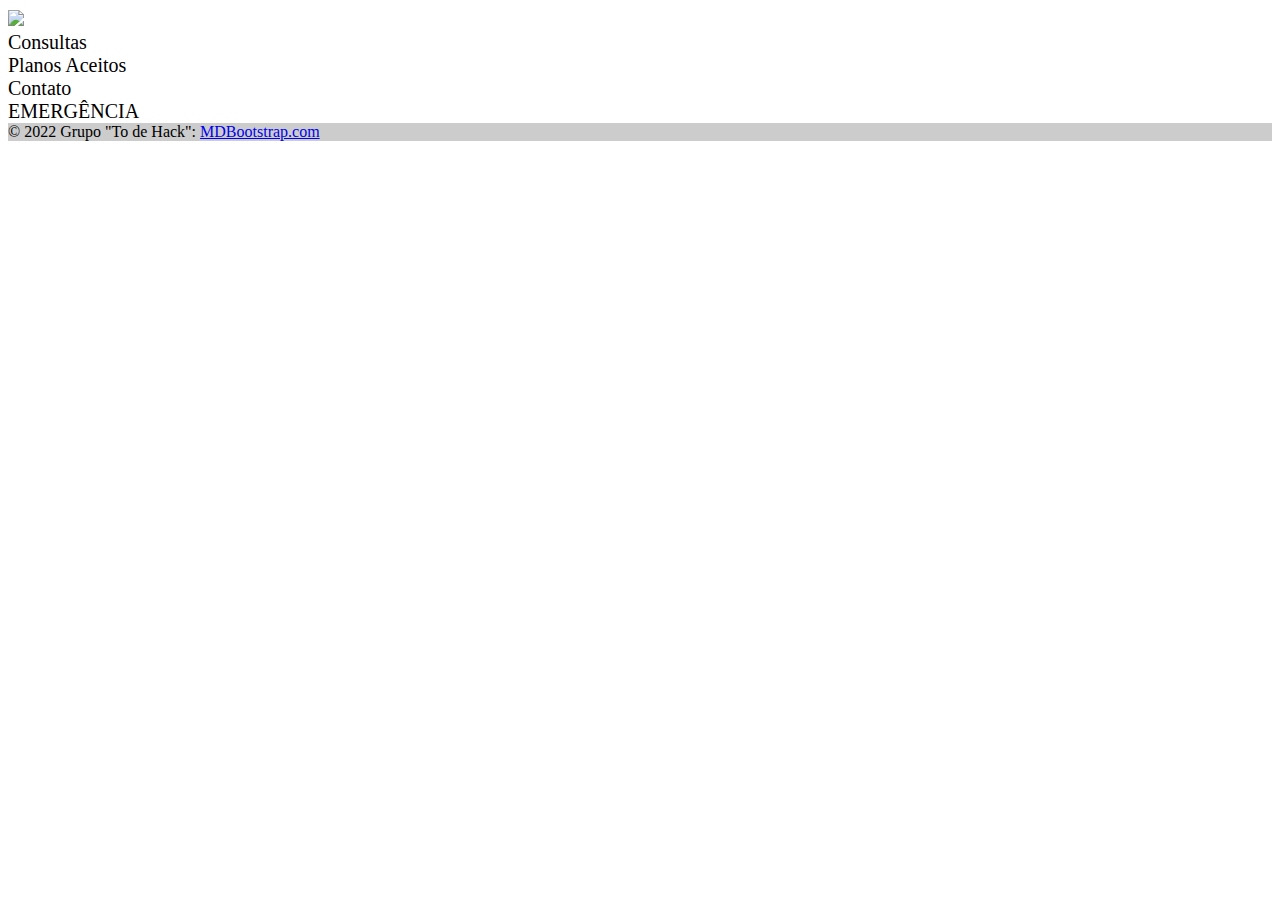
==== index.html @ 80bbb2dc "med commit" ====
<!DOCTYPE html>
<html lang="pt-BR">

<head>
    <meta charset="UTF-8">
    <meta http-equiv="X-UA-Compatible" content="IE=edge">
    <meta name="viewport" content="width=device-width, initial-scale=1.0">
    <title>MED EXPRESS</title>
    <!-- Link para conseguir colocar o HTML e CSS em arquivos separados. -->
    <link rel="stylesheet" href="https://stackpath.bootstrapcdn.com/bootstrap/4.1.3/css/bootstrap.min.css" integrity="sha384-MCw98/SFnGE8fJT3GXwEOngsV7Zt27NXFoaoApmYm81iuXoPkFOJwJ8ERdknLPMO" crossorigin="anonymous">
    <link rel="preconnect" href="https://fonts.googleapis.com"><link rel="preconnect" href="https://fonts.gstatic.com" crossorigin><link href="https://fonts.googleapis.com/css2?family=Open+Sans:ital,wght@1,300&display=swap" rel="stylesheet">
</head>
<body>
    <script src="./scripts.js"></script>
<header>
    <nav>
        <img src="/files/5.svg"  class="rounded">
      <style>
        ul {
            display: inline;
            font-size: 20px;
        }

      </style>
        <ul class="list-group">
            <li class="list-group-item" >Consultas</li>
            <li class="list-group-item ">Planos Aceitos</li>
            <li class="list-group-item">Contato</li>
            <li class="list-group-item">EMERGÊNCIA</li>
        </ul>
 
    </nav>
</header>
<footer class="bg-light text-center text-lg-start">
    <!-- Copyright -->
    <div class="text-center p-3" style="background-color: rgba(0, 0, 0, 0.2);">
    © 2022 Grupo "To de Hack":
      <a class="text-dark" href="https://mdbootstrap.com/">MDBootstrap.com</a>
    </div>
    <!-- Copyright -->
  </footer>
</body>
</html>
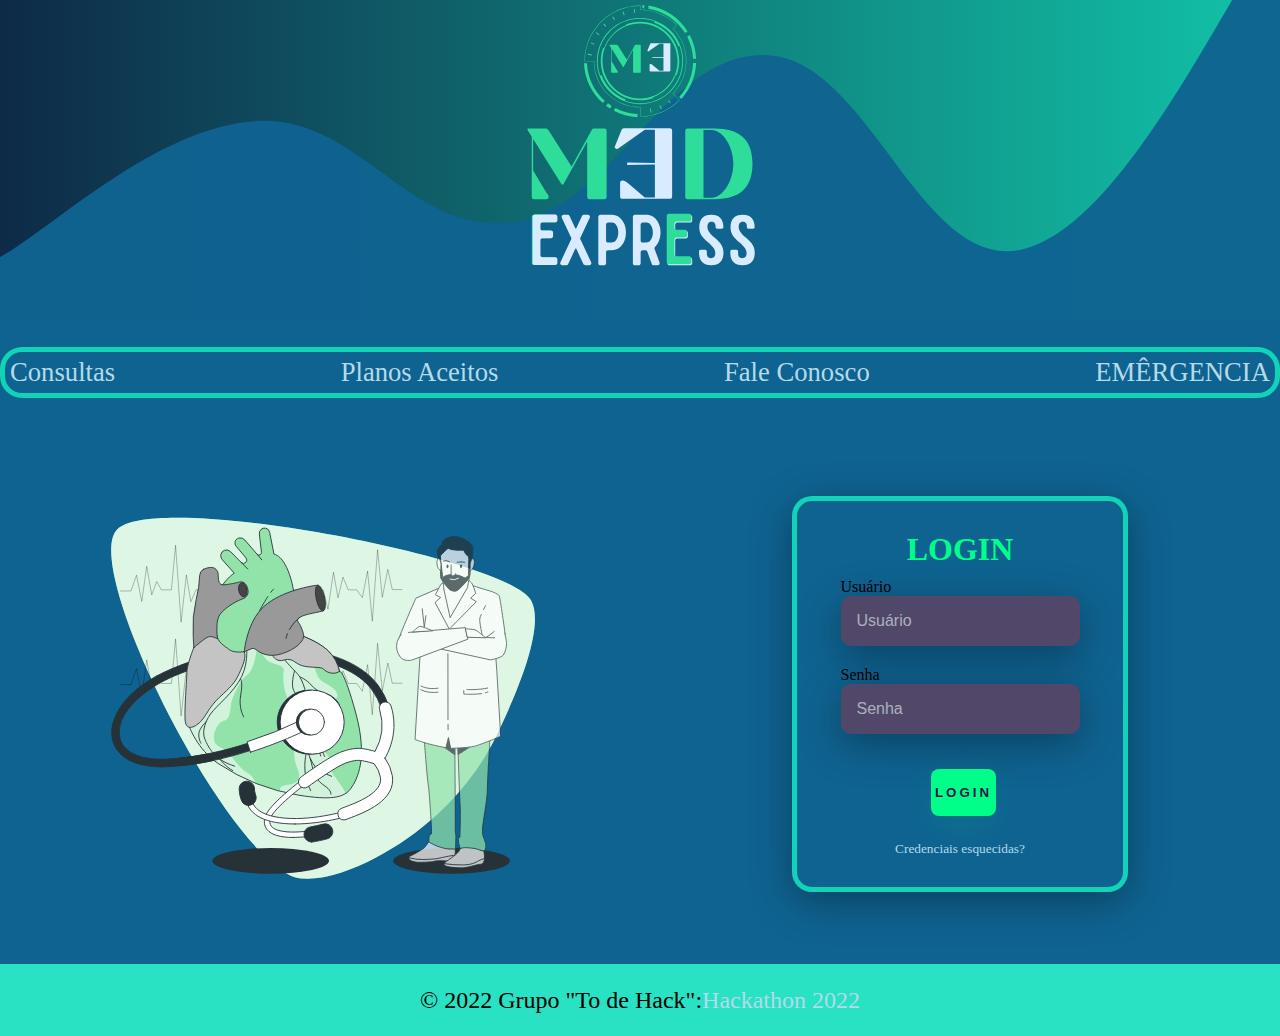
==== commit ab1d9d33: "Med-Express" ====
--- a/index.html
+++ b/index.html
@@ -7,39 +7,59 @@
     <meta name="viewport" content="width=device-width, initial-scale=1.0">
     <title>MED EXPRESS</title>
     <!-- Link para conseguir colocar o HTML e CSS em arquivos separados. -->
-    <link rel="stylesheet" href="https://stackpath.bootstrapcdn.com/bootstrap/4.1.3/css/bootstrap.min.css" integrity="sha384-MCw98/SFnGE8fJT3GXwEOngsV7Zt27NXFoaoApmYm81iuXoPkFOJwJ8ERdknLPMO" crossorigin="anonymous">
-    <link rel="preconnect" href="https://fonts.googleapis.com"><link rel="preconnect" href="https://fonts.gstatic.com" crossorigin><link href="https://fonts.googleapis.com/css2?family=Open+Sans:ital,wght@1,300&display=swap" rel="stylesheet">
+    <link rel="stylesheet" href="./styles.css">
 </head>
+
 <body>
-    <script src="./scripts.js"></script>
-<header>
-    <nav>
-        <img src="/files/5.svg"  class="rounded">
-      <style>
-        ul {
-            display: inline;
-            font-size: 20px;
-        }
+    <script src="./scripts.js">
+      </script>
+    <header>
+        <nav>
+            <a href="https://www.linkedin.com/in/kauan-vx"><img src="/files/5.svg" class="logo"></a>
 
-      </style>
-        <ul class="list-group">
-            <li class="list-group-item" >Consultas</li>
-            <li class="list-group-item ">Planos Aceitos</li>
-            <li class="list-group-item">Contato</li>
-            <li class="list-group-item">EMERGÊNCIA</li>
-        </ul>
- 
-    </nav>
-</header>
-<footer class="bg-light text-center text-lg-start">
-    <!-- Copyright -->
-    <div class="text-center p-3" style="background-color: rgba(0, 0, 0, 0.2);">
+            <ul class="hotbar">
+                <li><a href="consultas.html">Consultas</a></li>
+                <li><a href="./planos.html">Planos Aceitos</a></li>
+                <li><a href="./contato.html">Fale Conosco</a></li>
+                <li><a href="./emergencia.html">EMÊRGENCIA</a></li>
+            </ul>
+       
+        <div class="main-login">
+            <div class="left-login">
+                <img class="gif-animado" src="/files/gif-animado.svg">
+            </div>
+            <div class="right-login">
+                <div class="card-login">
+                    <h1>LOGIN</h1>
+                    <div class="textfield">
+                        <label for="usuario">Usuário</label>
+                        <input type="text" name="usuario" placeholder="Usuário">
+                    </div>
+                    <div class="textfield">
+                        <label for="senha">Senha</label>
+                        <input type="password" name="senha" placeholder="Senha">
+                    </div>
+                    <a href="./conta.html"> <button class="btn-login">LOGIN</button></a>
+                    <a class="btn-redefinir" href="">
+                        Credenciais esquecidas? </a>
+                </div>
+            </div>
+        </div>
+
+        </a>
+        </form>
+        </div>
+
+</div>
+</nav>
+
+  
+
+    </header>
+    <footer>
     © 2022 Grupo "To de Hack":
-      <a class="text-dark" href="https://mdbootstrap.com/">MDBootstrap.com</a>
-    </div>
-    <!-- Copyright -->
-  </footer>
+      <a> Hackathon 2022</a>
+     </footer>
 </body>
-</html>
 
-
+</html>--- a/styles.css
+++ b/styles.css
@@ -0,0 +1,177 @@
+body {
+  margin: 0;
+}
+
+.main-login {
+  width: 100%;
+  height: 60vh;
+  display: flex;
+  background-size: cover;
+  justify-content: center;
+  align-items: center;
+
+}
+
+.left-login {
+  width: 50%;
+  height: 100%;
+  display: flex;
+  justify-content: center;
+  align-items: center;
+  flex-direction: column;
+  box-sizing: border-box;
+}
+
+.left-login>h1 {
+  color: #77ffc0
+}
+
+.right-login {
+  width: 50%;
+  height: 100%;
+  display: flex;
+  justify-content: center;
+  align-items: center;
+  box-sizing: border-box;
+}
+
+.card-login {
+  width: 40%;
+  display: flex;
+  justify-content: center;
+  align-items: center;
+  flex-direction: column;
+  padding: 30px 35px;
+  background: rgba(15, 99, 145, 0.97);
+  border-radius: 20px;
+  box-shadow: 0px 10px 40px #00000056;
+  border: 5px solid rgba(18, 223, 189, 0.904);
+}
+
+.card-login>h1 {
+  color: #00ff88;
+  font-weight: 800;
+  margin: 0;
+}
+
+.textfield {
+  display: flex;
+  flex-direction: column;
+  justify-content: center;
+  align-items: flex-start;
+  margin: 10px 0px;
+}
+
+.textfield>input {
+  width: 100%;
+  border: 1px solid #514869;
+  border-radius: 10px;
+  padding: 15px;
+  background: #514869;
+  color: #f0ffffde;
+  font-size: 12pt;
+  box-shadow: 0px 10px 40px #00000056;
+  /* Para retirar a borda quando o input é selecionado */
+  outline: none;
+  /* Para a div filha não passar a div pai! Dá para ser visto no DevTools  */
+  box-sizing: border-box;
+}
+
+.texfield>label {
+  color: #f0ffffde;
+  margin-bottom: 10px;
+}
+
+.textfield>input::placeholder {
+  color: #f0ffff94;
+}
+
+.btn-login {
+  width: 60%;
+  padding: 16px 0px;
+  margin: 25px;
+  border: none;
+  border-radius: 8px;
+  outline: none;
+  text-transform: uppercase;
+  font-weight: 800;
+  letter-spacing: 3px;
+  color: #2b134b;
+  background: #00ff88;
+  cursor: pointer;
+  box-shadow: 0px 10px 40px -12px #00ff8052;
+}
+
+.btn-redefinir {
+  font-size: 10pt
+}
+
+.textfield input:focus {
+  border-color: rgba(18, 223, 189, 0.904)
+}
+
+.textfield input:focus {
+  border-color: rgba(18, 223, 189, 0.904)
+}
+
+.gif-animado {
+  width: 35vw;
+
+}
+
+
+.logo {
+  display: flex;
+  height: 35vh;
+  width: 100%;
+  background-image: url("data:image/svg+xml,%3csvg xmlns='http://www.w3.org/2000/svg' version='1.1' xmlns:xlink='http://www.w3.org/1999/xlink' xmlns:svgjs='http://svgjs.com/svgjs' width='1440' height='560' preserveAspectRatio='none' viewBox='0 0 1440 560'%3e%3cg mask='url(%26quot%3b%23SvgjsMask1114%26quot%3b)' fill='none'%3e%3crect width='1440' height='560' x='0' y='0' fill='url(%23SvgjsLinearGradient1115)'%3e%3c/rect%3e%3cpath d='M 0%2c389 C 57.6%2c358.4 172.8%2c243.8 288%2c236 C 403.2%2c228.2 460.8%2c364.8 576%2c350 C 691.2%2c335.2 748.8%2c156 864%2c162 C 979.2%2c168 1036.8%2c409.4 1152%2c380 C 1267.2%2c350.6 1382.4%2c88 1440%2c15L1440 560L0 560z' fill='rgba(15%2c 99%2c 145%2c 0.97)'%3e%3c/path%3e%3c/g%3e%3cdefs%3e%3cmask id='SvgjsMask1114'%3e%3crect width='1440' height='560' fill='white'%3e%3c/rect%3e%3c/mask%3e%3clinearGradient x1='0%25' y1='50%25' x2='100%25' y2='50%25' gradientUnits='userSpaceOnUse' id='SvgjsLinearGradient1115'%3e%3cstop stop-color='%230e2a47' offset='0'%3e%3c/stop%3e%3cstop stop-color='rgba(18%2c 197%2c 168%2c 0.99)' offset='1'%3e%3c/stop%3e%3c/linearGradient%3e%3c/defs%3e%3c/svg%3e");
+  padding-top: 5px;
+  align-items: center;
+  justify-content: center;
+  background-repeat: no-repeat;
+  background-size: cover;
+  position:relative;
+  background-position: center;
+
+}
+
+/* CSS Hotbar */
+a,
+li {
+  text-decoration: none;
+  list-style: none;
+  color: rgb(179, 219, 234);
+
+}
+
+nav {
+  background: #c7ffe3;
+  background-size: cover;
+  background-image: linear-gradient(to bottom , rgb(15, 99, 145 , 1.0) 100%,rgba(18 , 197, 168, 0.99));
+  box-sizing: border-box;
+  
+
+
+}
+
+.hotbar {
+  display: flex;
+  justify-content: space-between;
+  background: rgba(15, 99, 145, 0.97);
+  padding: 5px 5px 5px 5px;
+  border: 5px solid rgba(18, 223, 189, 0.904);
+  border-radius: 22px;
+  font-size: 20pt;
+  box-sizing: border-box;
+
+}
+
+/* Rodapé */
+footer {
+  display: flex;
+  height: 8vh;
+   justify-content: center;
+align-items: center;
+background-color: rgba(18, 223, 189, 0.904);
+font-size: 1.5rem;
+} 